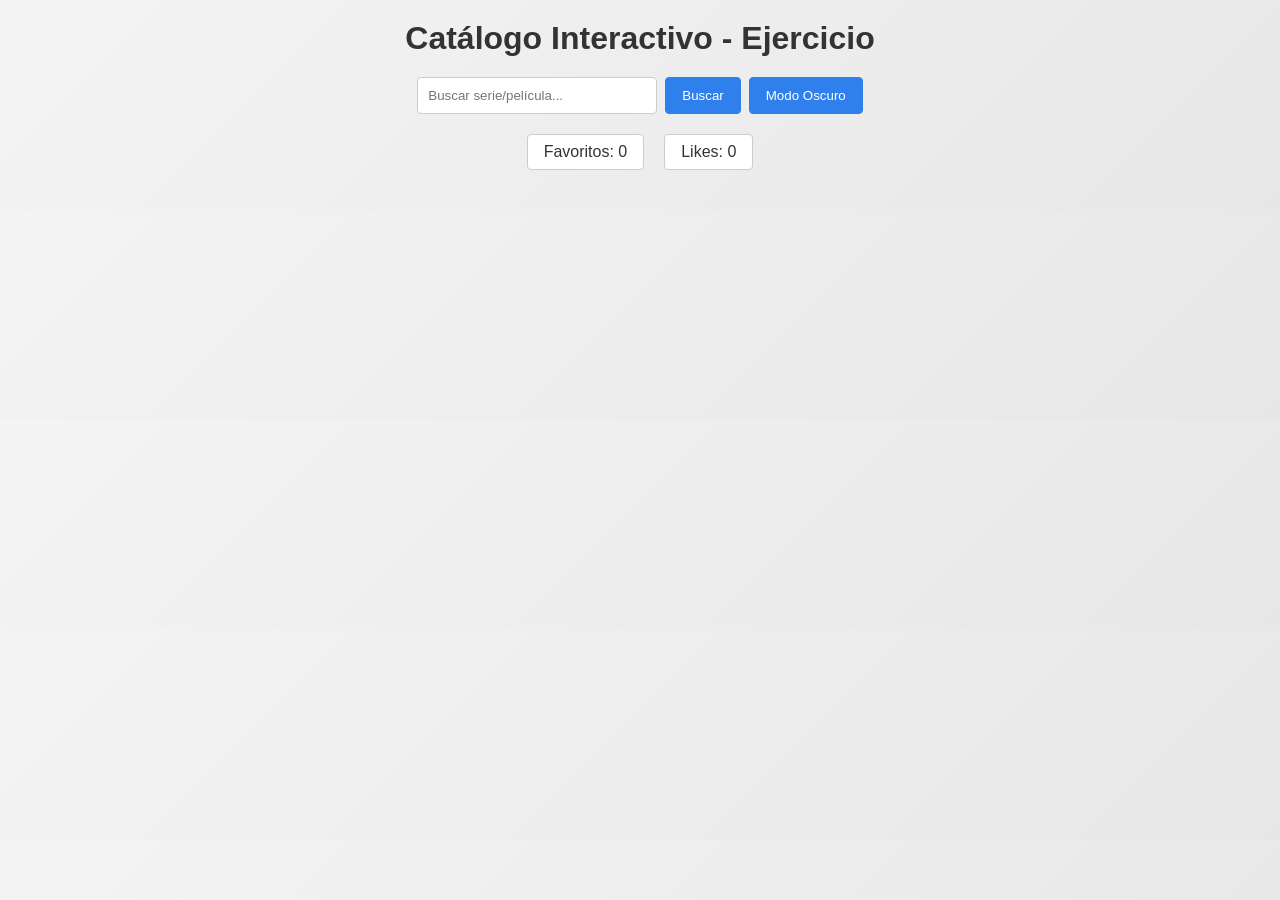
==== index.html @ c50c7bb9 "exercise" ====
<!DOCTYPE html>
<html lang="es">
    <head>
        <meta charset="UTF-8" />
        <title>Catálogo Interactivo - Ejercicio</title>
        <link rel="stylesheet" href="styles.css" />
        <script src="index.js" defer></script>
    </head>
    <body>
        <h1>Catálogo Interactivo - Ejercicio</h1>

        <!-- Barra de búsqueda -->
        <div class="search-bar">
            <input type="text" id="input-buscar" placeholder="Buscar serie/película..." />
            <button id="btn-buscar" class="btn">Buscar</button>
            <button id="btn-oscuro" class="btn">Modo Oscuro</button>
        </div>

        <!-- Muestra totales de Favoritos y Likes -->
        <div class="counters-section">
            <p>Favoritos: <span id="total-favoritos">0</span></p>
            <p>Likes: <span id="total-likes">0</span></p>
        </div>

        <!-- Contenedor principal para el catálogo -->
        <div id="catalogo"></div>
    </body>
</html>
---- styles.css ----
/* -------------------------------------------------
   RESET BÁSICO
   ------------------------------------------------- */
* {
    margin: 0;
    padding: 0;
    box-sizing: border-box;
}

/* -------------------------------------------------
     ESTILOS GENERALES
     ------------------------------------------------- */
body {
    font-family: "Segoe UI", Tahoma, Geneva, Verdana, sans-serif;
    margin: 20px;
    background: linear-gradient(135deg, #f4f4f4 0%, #e7e7e7 100%);
    color: #333;
    transition: background-color 0.3s, color 0.3s;
}

h1 {
    text-align: center;
    margin-bottom: 20px;
    font-weight: 600;
}

/* -------------------------------------------------
     BARRA DE BÚSQUEDA
     ------------------------------------------------- */
.search-bar {
    display: flex;
    justify-content: center;
    margin-bottom: 20px;
    gap: 8px;
}

.search-bar input[type="text"] {
    padding: 10px;
    width: 240px;
    border: 1px solid #ccc;
    border-radius: 4px;
    outline: none;
    transition: border-color 0.2s;
}
.search-bar input[type="text"]:focus {
    border-color: #2f80ed;
}

.search-bar .btn {
    padding: 10px 16px;
    border: 1px solid #2f80ed;
    background-color: #2f80ed;
    color: #fff;
    cursor: pointer;
    border-radius: 4px;
    transition: background-color 0.2s;
}
.search-bar .btn:hover {
    background-color: #1f4ba5;
}

/* -------------------------------------------------
     SECCIÓN DE CONTADORES
     ------------------------------------------------- */
.counters-section {
    display: flex;
    justify-content: center;
    gap: 20px;
    margin-bottom: 20px;
    font-size: 1rem;
}
.counters-section p {
    background-color: #fff;
    padding: 8px 16px;
    border-radius: 4px;
    border: 1px solid #ccc;
}

/* -------------------------------------------------
     CATÁLOGO (GRID LAYOUT)
     ------------------------------------------------- */
#catalogo {
    display: grid;
    grid-template-columns: repeat(auto-fill, minmax(220px, 1fr));
    gap: 20px;
    padding: 0 20px;
    transition: all 0.3s;
}

/* -------------------------------------------------
     TARJETAS DEL CATÁLOGO
     ------------------------------------------------- */
.catalog-card {
    background-color: #fff;
    border: 2px solid #ddd;
    border-radius: 10px;
    box-shadow: 0 3px 6px rgba(0, 0, 0, 0.15);
    padding: 16px;
    text-align: center;
    transition: transform 0.2s ease-in-out, border-color 0.2s, background-color 0.3s;
    position: relative;
}
.catalog-card:hover {
    transform: translateY(-4px);
    border-color: #2f80ed;
}

/* Título dentro de cada tarjeta */
.catalog-card h3 {
    margin-bottom: 10px;
    font-size: 1.1rem;
    color: #333;
    transition: color 0.2s;
}

/* Botones dentro de la tarjeta */
.catalog-card .btn {
    display: inline-flex;
    align-items: center;
    margin: 5px;
    padding: 6px 12px;
    border: 1px solid #0288d1;
    border-radius: 4px;
    background-color: #03a9f4;
    color: #fff;
    cursor: pointer;
    transition: background-color 0.2s, border-color 0.2s;
}
.catalog-card .btn:hover {
    background-color: #0288d1;
}

/* -------------------------------------------------
     CLASES PARA MARCAR ESTADOS
     ------------------------------------------------- */

/* Si la tarjeta es "Favorito" */
.favorito-activo {
    border-color: gold !important;
    box-shadow: 0 4px 10px rgba(255, 215, 0, 0.4);
}

/* Si la tarjeta está "Like": fondo rojo suave */
.like-activo {
    background-color: #ffe5e5 !important; /* Rojo suave */
    /* El botón "Like" también lleva la clase .like-activo,
       lo que hace que tome color rojo. */
}

/* El botón "Like" en rojo */
.catalog-card .btn.like-activo {
    background-color: #ef5350 !important;
    border-color: #d32f2f !important;
    color: #fff !important;
}

/* -------------------------------------------------
     MODO OSCURO
     ------------------------------------------------- */
.modo-oscuro {
    background: #2e2e2e; /* Un fondo oscuro */
    color: #e0e0e0;
}

.modo-oscuro #catalogo .catalog-card {
    background-color: #3a3a3a;
    border-color: #666;
}

.modo-oscuro input,
.modo-oscuro .btn {
    border-color: #444;
}

/* Para ver el texto de las tarjetas más claro en modo oscuro y ajustes si está favorito o no. */
.modo-oscuro .catalog-card h3 {
    color: #f0f0f0;
}

.modo-oscuro .catalog-card.like-activo h3 {
    color: #3a3a3a;
}

.modo-oscuro .counters-section p {
    color: #2e2e2e;
}
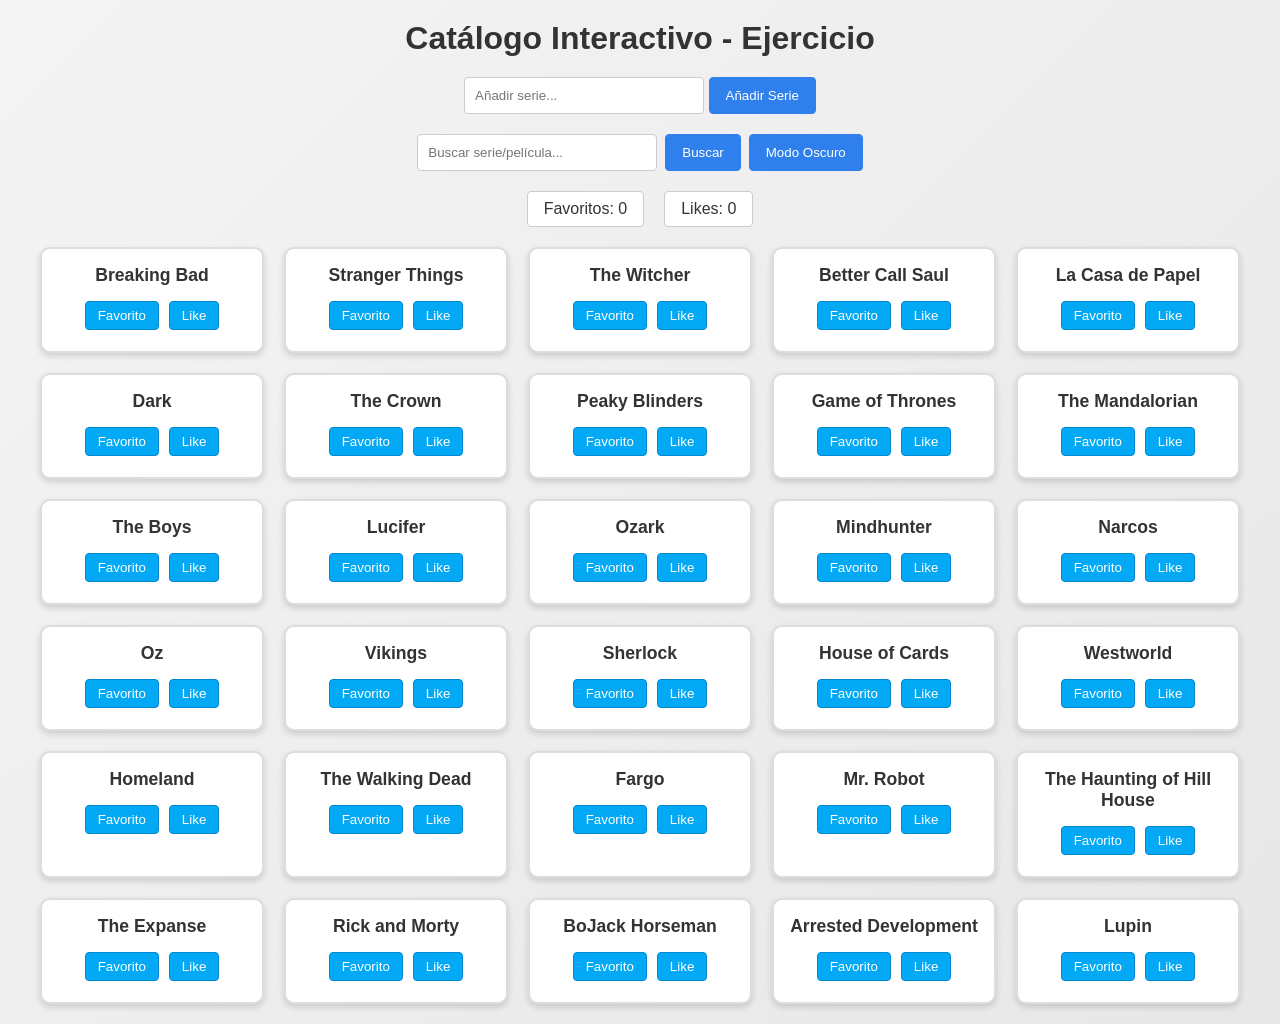
==== commit c4e2df63: "add exercise 1 Bonus" ====
--- a/index.html
+++ b/index.html
@@ -1,28 +1,37 @@
 <!DOCTYPE html>
 <html lang="es">
-    <head>
-        <meta charset="UTF-8" />
-        <title>Catálogo Interactivo - Ejercicio</title>
-        <link rel="stylesheet" href="styles.css" />
-        <script src="index.js" defer></script>
-    </head>
-    <body>
-        <h1>Catálogo Interactivo - Ejercicio</h1>
 
-        <!-- Barra de búsqueda -->
-        <div class="search-bar">
-            <input type="text" id="input-buscar" placeholder="Buscar serie/película..." />
-            <button id="btn-buscar" class="btn">Buscar</button>
-            <button id="btn-oscuro" class="btn">Modo Oscuro</button>
-        </div>
+<head>
+    <meta charset="UTF-8" />
+    <title>Catálogo Interactivo - Ejercicio</title>
+    <link rel="stylesheet" href="styles.css" />
+    <script src="index.js" defer></script>
+</head>
 
-        <!-- Muestra totales de Favoritos y Likes -->
-        <div class="counters-section">
-            <p>Favoritos: <span id="total-favoritos">0</span></p>
-            <p>Likes: <span id="total-likes">0</span></p>
-        </div>
+<body>
+    <h1>Catálogo Interactivo - Ejercicio</h1>
+<!-- Barra para añadir series nuevas-->
+    <div class="add-series-bar">
+        <form action="#s" method="get">
+            <input type="text" name="input-new-serie" id="input-new-serie" placeholder="Añadir serie...">
+            <button id="btn-añadir" class="btn">Añadir Serie</button>
+        </form>
+    </div>
+    <!-- Barra de búsqueda -->
+    <div class="search-bar">
+        <input type="text" id="input-buscar" placeholder="Buscar serie/película..." />
+        <button id="btn-buscar" class="btn">Buscar</button>
+        <button id="btn-oscuro" class="btn">Modo Oscuro</button>
+    </div>
 
-        <!-- Contenedor principal para el catálogo -->
-        <div id="catalogo"></div>
-    </body>
-</html>
+    <!-- Muestra totales de Favoritos y Likes -->
+    <div class="counters-section">
+        <p>Favoritos: <span id="total-favoritos">0</span></p>
+        <p>Likes: <span id="total-likes">0</span></p>
+    </div>
+
+    <!-- Contenedor principal para el catálogo -->
+    <div id="catalogo"></div>
+</body>
+
+</html>
--- a/styles.css
+++ b/styles.css
@@ -2,132 +2,168 @@
    RESET BÁSICO
    ------------------------------------------------- */
 * {
-    margin: 0;
-    padding: 0;
-    box-sizing: border-box;
+	margin: 0;
+	padding: 0;
+	box-sizing: border-box;
 }
 
 /* -------------------------------------------------
      ESTILOS GENERALES
      ------------------------------------------------- */
 body {
-    font-family: "Segoe UI", Tahoma, Geneva, Verdana, sans-serif;
-    margin: 20px;
-    background: linear-gradient(135deg, #f4f4f4 0%, #e7e7e7 100%);
-    color: #333;
-    transition: background-color 0.3s, color 0.3s;
+	font-family: "Segoe UI", Tahoma, Geneva, Verdana, sans-serif;
+	margin: 20px;
+	background: linear-gradient(135deg, #f4f4f4 0%, #e7e7e7 100%);
+	color: #333;
+	transition: background-color 0.3s, color 0.3s;
 }
 
 h1 {
-    text-align: center;
-    margin-bottom: 20px;
-    font-weight: 600;
+	text-align: center;
+	margin-bottom: 20px;
+	font-weight: 600;
 }
 
 /* -------------------------------------------------
      BARRA DE BÚSQUEDA
      ------------------------------------------------- */
 .search-bar {
-    display: flex;
-    justify-content: center;
-    margin-bottom: 20px;
-    gap: 8px;
+	display: flex;
+	justify-content: center;
+	margin-bottom: 20px;
+	gap: 8px;
 }
 
 .search-bar input[type="text"] {
-    padding: 10px;
-    width: 240px;
-    border: 1px solid #ccc;
-    border-radius: 4px;
-    outline: none;
-    transition: border-color 0.2s;
+	padding: 10px;
+	width: 240px;
+	border: 1px solid #ccc;
+	border-radius: 4px;
+	outline: none;
+	transition: border-color 0.2s;
 }
 .search-bar input[type="text"]:focus {
-    border-color: #2f80ed;
+	border-color: #2f80ed;
 }
 
 .search-bar .btn {
-    padding: 10px 16px;
-    border: 1px solid #2f80ed;
-    background-color: #2f80ed;
-    color: #fff;
-    cursor: pointer;
-    border-radius: 4px;
-    transition: background-color 0.2s;
+	padding: 10px 16px;
+	border: 1px solid #2f80ed;
+	background-color: #2f80ed;
+	color: #fff;
+	cursor: pointer;
+	border-radius: 4px;
+	transition: background-color 0.2s;
 }
 .search-bar .btn:hover {
-    background-color: #1f4ba5;
+	background-color: #1f4ba5;
+}
+/*------------------------------------------------
+    SECCION AÑADIR SERIES
+-------------------------------------------------*/
+.add-series-bar {
+	display: flex;
+	justify-content: center;
+	margin-bottom: 20px;
+	gap: 8px;
+}
+
+.add-series-bar input[type="text"] {
+	padding: 10px;
+	width: 240px;
+	border: 1px solid #ccc;
+	border-radius: 4px;
+	outline: none;
+	transition: border-color 0.2s;
+}
+
+.add-series-bar input[type="text"]:focus {
+	border-color: #2f80ed;
+}
+
+.add-series-bar .btn {
+	padding: 10px 16px;
+	border: 1px solid #2f80ed;
+	background-color: #2f80ed;
+	color: #fff;
+	cursor: pointer;
+	border-radius: 4px;
+	transition: background-color 0.2s;
+}
+
+.add-series-bar .btn:focus {
+	background-color: #1f4ba5;
 }
 
 /* -------------------------------------------------
      SECCIÓN DE CONTADORES
      ------------------------------------------------- */
 .counters-section {
-    display: flex;
-    justify-content: center;
-    gap: 20px;
-    margin-bottom: 20px;
-    font-size: 1rem;
+	display: flex;
+	justify-content: center;
+	gap: 20px;
+	margin-bottom: 20px;
+	font-size: 1rem;
 }
 .counters-section p {
-    background-color: #fff;
-    padding: 8px 16px;
-    border-radius: 4px;
-    border: 1px solid #ccc;
+	background-color: #fff;
+	padding: 8px 16px;
+	border-radius: 4px;
+	border: 1px solid #ccc;
 }
 
 /* -------------------------------------------------
      CATÁLOGO (GRID LAYOUT)
      ------------------------------------------------- */
 #catalogo {
-    display: grid;
-    grid-template-columns: repeat(auto-fill, minmax(220px, 1fr));
-    gap: 20px;
-    padding: 0 20px;
-    transition: all 0.3s;
+	display: grid;
+	grid-template-columns: repeat(auto-fill, minmax(220px, 1fr));
+	gap: 20px;
+	padding: 0 20px;
+	transition: all 0.3s;
 }
 
 /* -------------------------------------------------
      TARJETAS DEL CATÁLOGO
      ------------------------------------------------- */
 .catalog-card {
-    background-color: #fff;
-    border: 2px solid #ddd;
-    border-radius: 10px;
-    box-shadow: 0 3px 6px rgba(0, 0, 0, 0.15);
-    padding: 16px;
-    text-align: center;
-    transition: transform 0.2s ease-in-out, border-color 0.2s, background-color 0.3s;
-    position: relative;
+	background-color: #fff;
+	border: 2px solid #ddd;
+	border-radius: 10px;
+	box-shadow: 0 3px 6px rgba(0, 0, 0, 0.15);
+	padding: 16px;
+	text-align: center;
+	transition: transform 0.2s ease-in-out, border-color 0.2s, background-color 0.3s;
+	position: relative;
 }
 .catalog-card:hover {
-    transform: translateY(-4px);
-    border-color: #2f80ed;
+	transform: translateY(-4px);
+	border-color: #2f80ed;
 }
 
 /* Título dentro de cada tarjeta */
 .catalog-card h3 {
-    margin-bottom: 10px;
-    font-size: 1.1rem;
-    color: #333;
-    transition: color 0.2s;
+	margin-bottom: 10px;
+	font-size: 1.1rem;
+	color: #333;
+	transition: color 0.2s;
 }
 
 /* Botones dentro de la tarjeta */
 .catalog-card .btn {
-    display: inline-flex;
-    align-items: center;
-    margin: 5px;
-    padding: 6px 12px;
-    border: 1px solid #0288d1;
-    border-radius: 4px;
-    background-color: #03a9f4;
-    color: #fff;
-    cursor: pointer;
-    transition: background-color 0.2s, border-color 0.2s;
+	display: inline-flex;
+	align-items: center;
+	margin: 5px;
+	padding: 6px 12px;
+	border: 1px solid #0288d1;
+	border-radius: 4px;
+	background-color: #03a9f4;
+	color: #fff;
+	cursor: pointer;
+	transition: background-color 0.2s, border-color 0.2s;
 }
 .catalog-card .btn:hover {
-    background-color: #0288d1;
+	background-color: #0288d1;
 }
 
 /* -------------------------------------------------
@@ -136,51 +172,51 @@
 
 /* Si la tarjeta es "Favorito" */
 .favorito-activo {
-    border-color: gold !important;
-    box-shadow: 0 4px 10px rgba(255, 215, 0, 0.4);
+	border-color: gold !important;
+	box-shadow: 0 4px 10px rgba(255, 215, 0, 0.4);
 }
 
 /* Si la tarjeta está "Like": fondo rojo suave */
 .like-activo {
-    background-color: #ffe5e5 !important; /* Rojo suave */
-    /* El botón "Like" también lleva la clase .like-activo,
+	background-color: #ffe5e5 !important; /* Rojo suave */
+	/* El botón "Like" también lleva la clase .like-activo,
        lo que hace que tome color rojo. */
 }
 
 /* El botón "Like" en rojo */
 .catalog-card .btn.like-activo {
-    background-color: #ef5350 !important;
-    border-color: #d32f2f !important;
-    color: #fff !important;
+	background-color: #ef5350 !important;
+	border-color: #d32f2f !important;
+	color: #fff !important;
 }
 
 /* -------------------------------------------------
      MODO OSCURO
      ------------------------------------------------- */
 .modo-oscuro {
-    background: #2e2e2e; /* Un fondo oscuro */
-    color: #e0e0e0;
+	background: #2e2e2e; /* Un fondo oscuro */
+	color: #e0e0e0;
 }
 
 .modo-oscuro #catalogo .catalog-card {
-    background-color: #3a3a3a;
-    border-color: #666;
+	background-color: #3a3a3a;
+	border-color: #666;
 }
 
 .modo-oscuro input,
 .modo-oscuro .btn {
-    border-color: #444;
+	border-color: #444;
 }
 
 /* Para ver el texto de las tarjetas más claro en modo oscuro y ajustes si está favorito o no. */
 .modo-oscuro .catalog-card h3 {
-    color: #f0f0f0;
+	color: #f0f0f0;
 }
 
 .modo-oscuro .catalog-card.like-activo h3 {
-    color: #3a3a3a;
+	color: #3a3a3a;
 }
 
 .modo-oscuro .counters-section p {
-    color: #2e2e2e;
-}
+	color: #2e2e2e;
+}
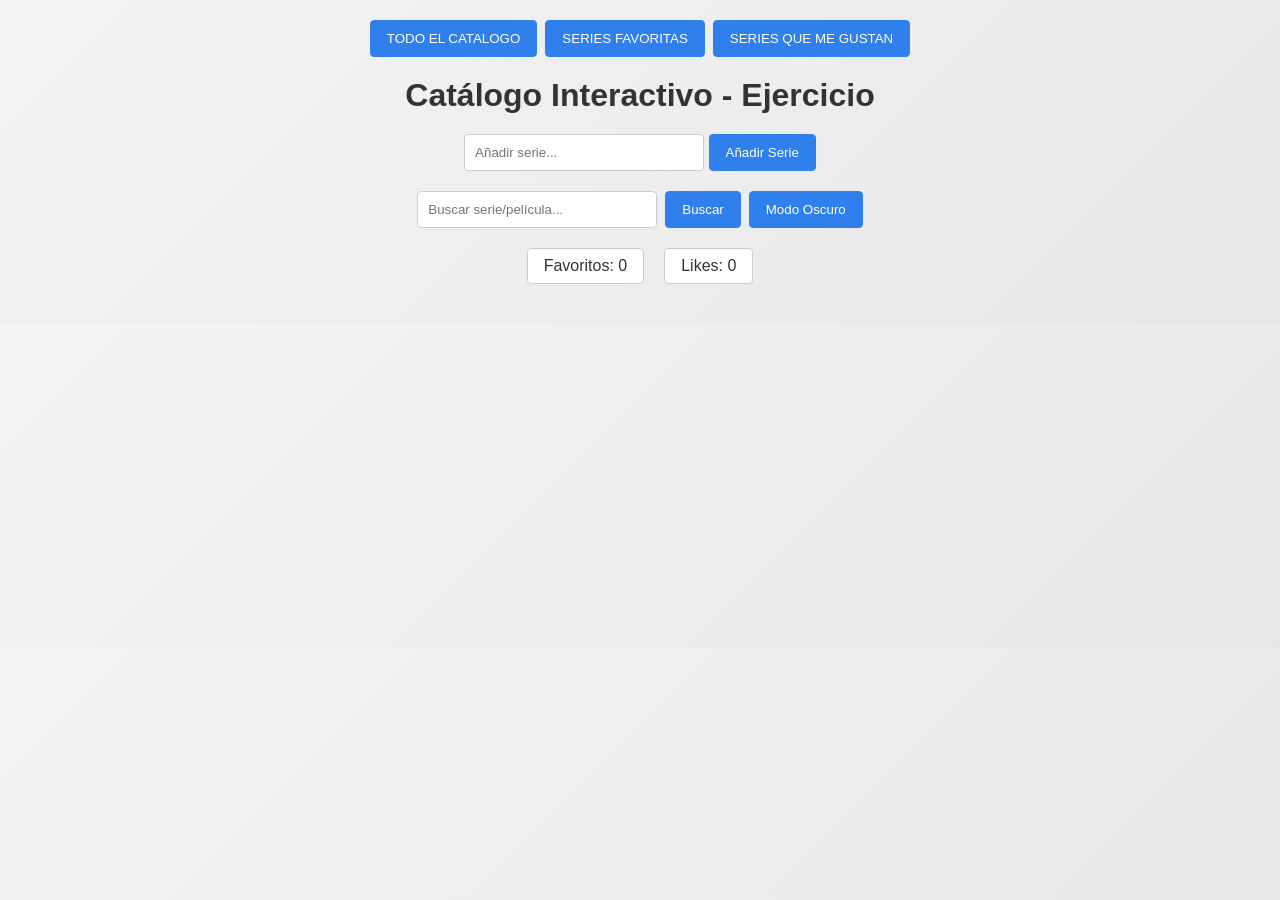
==== commit 1b0075ca: "add part 4 (favorites screen)" ====
--- a/index.html
+++ b/index.html
@@ -9,6 +9,17 @@
 </head>
 
 <body>
+<nav class="navigation-container">
+    <div class="main-screen-button-container">
+        <button id="btn-main-screen" class="btn">TODO EL CATALOGO</button>
+    </div>
+    <div class="fav-screen-button-container">
+        <button id="btn-fav-screen" class="btn">SERIES FAVORITAS</button>
+    </div>
+    <div class="liked-screen-button-container">
+        <button id="btn-liked-screen" class="btn">SERIES QUE ME GUSTAN</button>
+    </div>
+</nav>
     <h1>Catálogo Interactivo - Ejercicio</h1>
 <!-- Barra para añadir series nuevas-->
     <div class="add-series-bar">
--- a/styles.css
+++ b/styles.css
@@ -23,6 +23,30 @@
 	margin-bottom: 20px;
 	font-weight: 600;
 }
+/*----------------------------------------------------
+		BARRA DE NAVEGACION
+------------------------------------------------------*/
+.navigation-container{
+	display: flex;
+	justify-content: center;
+	margin-bottom: 20px;
+	gap: 8px;
+
+}
+
+.navigation-container .btn {
+	padding: 10px 16px;
+	border: 1px solid #2f80ed;
+	background-color: #2f80ed;
+	color: #fff;
+	cursor: pointer;
+	border-radius: 4px;
+	transition: background-color 0.2s;
+}
+
+.navigation-container .btn:hover {
+	background-color: #1f4ba5;
+}
 
 /* -------------------------------------------------
      BARRA DE BÚSQUEDA
@@ -91,7 +115,7 @@
 	transition: background-color 0.2s;
 }
 
-.add-series-bar .btn:focus {
+.add-series-bar .btn:hover {
 	background-color: #1f4ba5;
 }
 
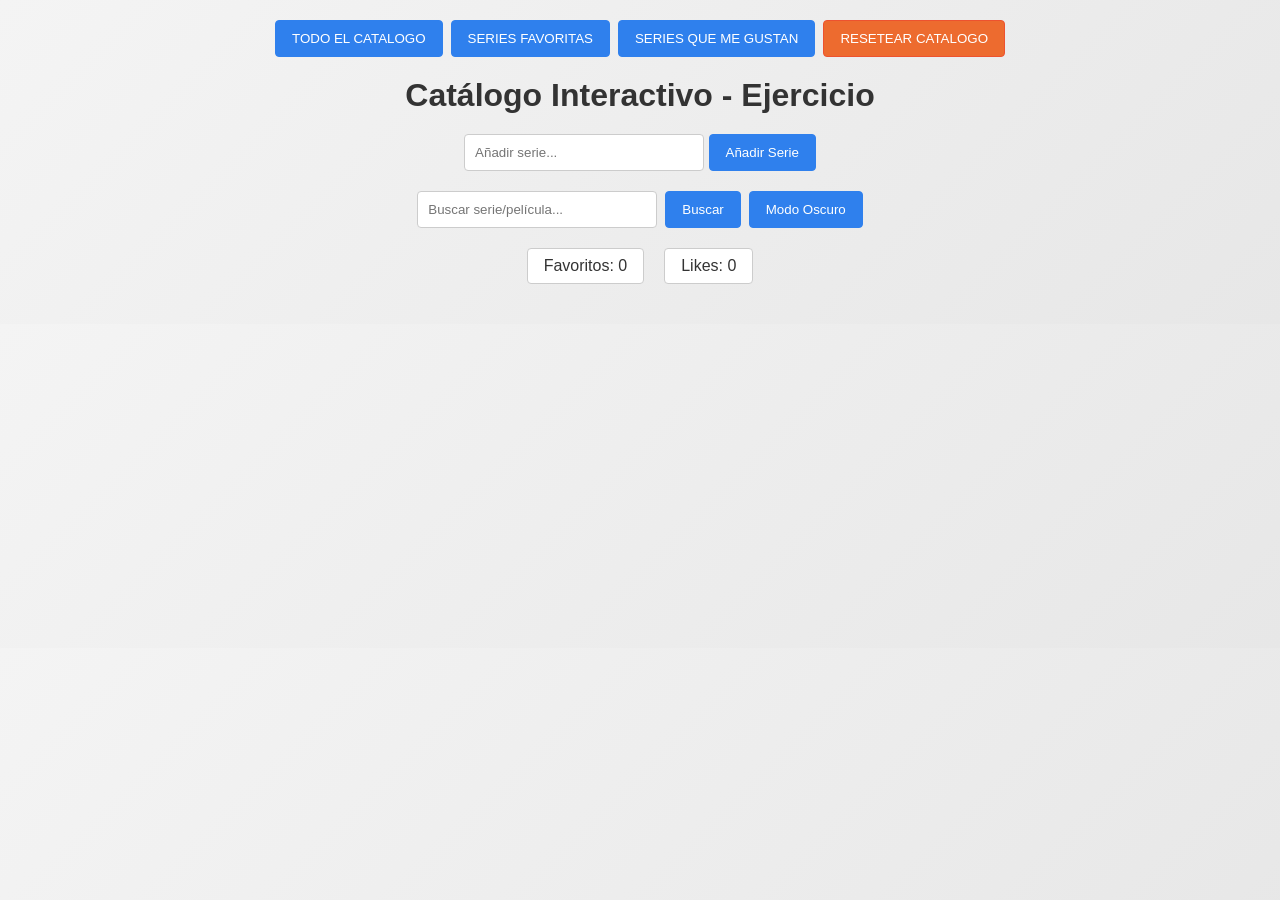
==== commit 6bdf3818: "add SuperBonus of DOM-event exercise" ====
--- a/index.html
+++ b/index.html
@@ -18,6 +18,9 @@
     </div>
     <div class="liked-screen-button-container">
         <button id="btn-liked-screen" class="btn">SERIES QUE ME GUSTAN</button>
+    </div>
+    <div class="reset-button-container">
+        <button id="btn-reiniciar-catalogo" class="btn btn-reiniciar">RESETEAR CATALOGO</button>
     </div>
 </nav>
     <h1>Catálogo Interactivo - Ejercicio</h1>
--- a/styles.css
+++ b/styles.css
@@ -26,12 +26,11 @@
 /*----------------------------------------------------
 		BARRA DE NAVEGACION
 ------------------------------------------------------*/
-.navigation-container{
+.navigation-container {
 	display: flex;
 	justify-content: center;
 	margin-bottom: 20px;
 	gap: 8px;
-
 }
 
 .navigation-container .btn {
@@ -46,6 +45,15 @@
 
 .navigation-container .btn:hover {
 	background-color: #1f4ba5;
+}
+
+.navigation-container .btn-reiniciar {
+	border: 1px solid #ed522f;
+	background-color: #ed6b2f;
+}
+.navigation-container .btn-reiniciar:hover {
+	background-color: #a54c1f;
+
 }
 
 /* -------------------------------------------------
@@ -190,6 +198,22 @@
 	background-color: #0288d1;
 }
 
+.catalog-card .btn-eliminar {
+	position: absolute;
+	right: 5px;
+	top: 5px;
+	padding: 4px;
+	background-color: #e60606;
+	border: 2px solid #a10000;
+	border-radius: 4px;
+	font-size: 12px;
+	color: black;
+	transition: background-color 0.2s, border-color 0.2s;
+}
+.catalog-card .btn-eliminar:hover {
+	background-color: #9c0505;
+}
+
 /* -------------------------------------------------
      CLASES PARA MARCAR ESTADOS
      ------------------------------------------------- */
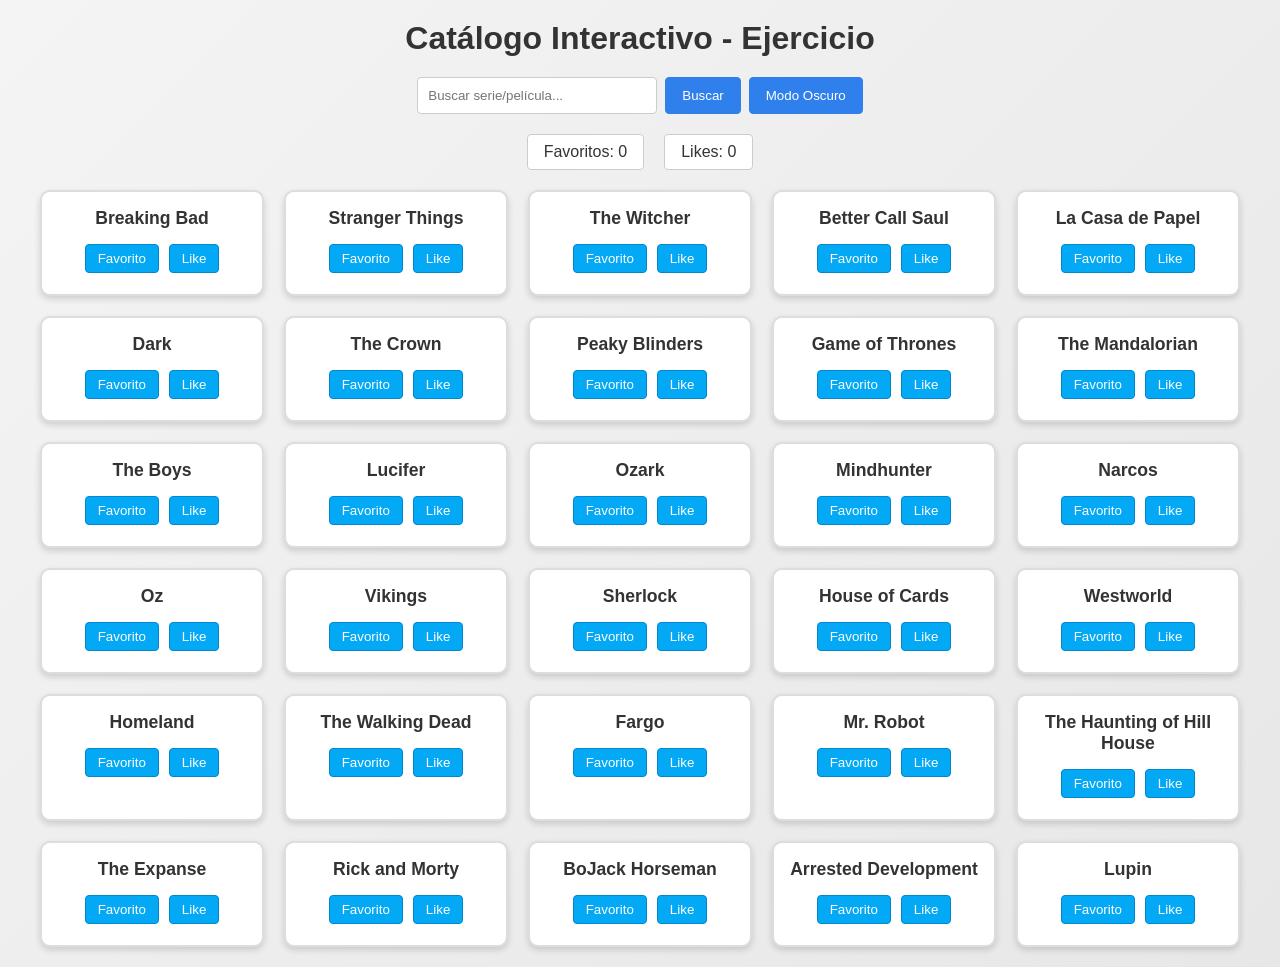
==== commit d6762ed4: "add new js file with refactored code (no superbonus include)" ====
--- a/index.html
+++ b/index.html
@@ -5,11 +5,11 @@
     <meta charset="UTF-8" />
     <title>Catálogo Interactivo - Ejercicio</title>
     <link rel="stylesheet" href="styles.css" />
-    <script src="index.js" defer></script>
+    <script src="script.js" defer></script>
 </head>
 
 <body>
-<nav class="navigation-container">
+<!-- <nav class="navigation-container">
     <div class="main-screen-button-container">
         <button id="btn-main-screen" class="btn">TODO EL CATALOGO</button>
     </div>
@@ -22,15 +22,9 @@
     <div class="reset-button-container">
         <button id="btn-reiniciar-catalogo" class="btn btn-reiniciar">RESETEAR CATALOGO</button>
     </div>
-</nav>
+</nav> -->
     <h1>Catálogo Interactivo - Ejercicio</h1>
 <!-- Barra para añadir series nuevas-->
-    <div class="add-series-bar">
-        <form action="#s" method="get">
-            <input type="text" name="input-new-serie" id="input-new-serie" placeholder="Añadir serie...">
-            <button id="btn-añadir" class="btn">Añadir Serie</button>
-        </form>
-    </div>
     <!-- Barra de búsqueda -->
     <div class="search-bar">
         <input type="text" id="input-buscar" placeholder="Buscar serie/película..." />
@@ -45,7 +39,9 @@
     </div>
 
     <!-- Contenedor principal para el catálogo -->
-    <div id="catalogo"></div>
+    <div id="catalogo">
+        <span>TextoDePrueba</span>
+    </div>
 </body>
 
 </html>
--- a/styles.css
+++ b/styles.css
@@ -53,7 +53,6 @@
 }
 .navigation-container .btn-reiniciar:hover {
 	background-color: #a54c1f;
-
 }
 
 /* -------------------------------------------------
@@ -168,10 +167,10 @@
 	transition: transform 0.2s ease-in-out, border-color 0.2s, background-color 0.3s;
 	position: relative;
 }
-.catalog-card:hover {
+/* .catalog-card:hover {
 	transform: translateY(-4px);
 	border-color: #2f80ed;
-}
+} */
 
 /* Título dentro de cada tarjeta */
 .catalog-card h3 {
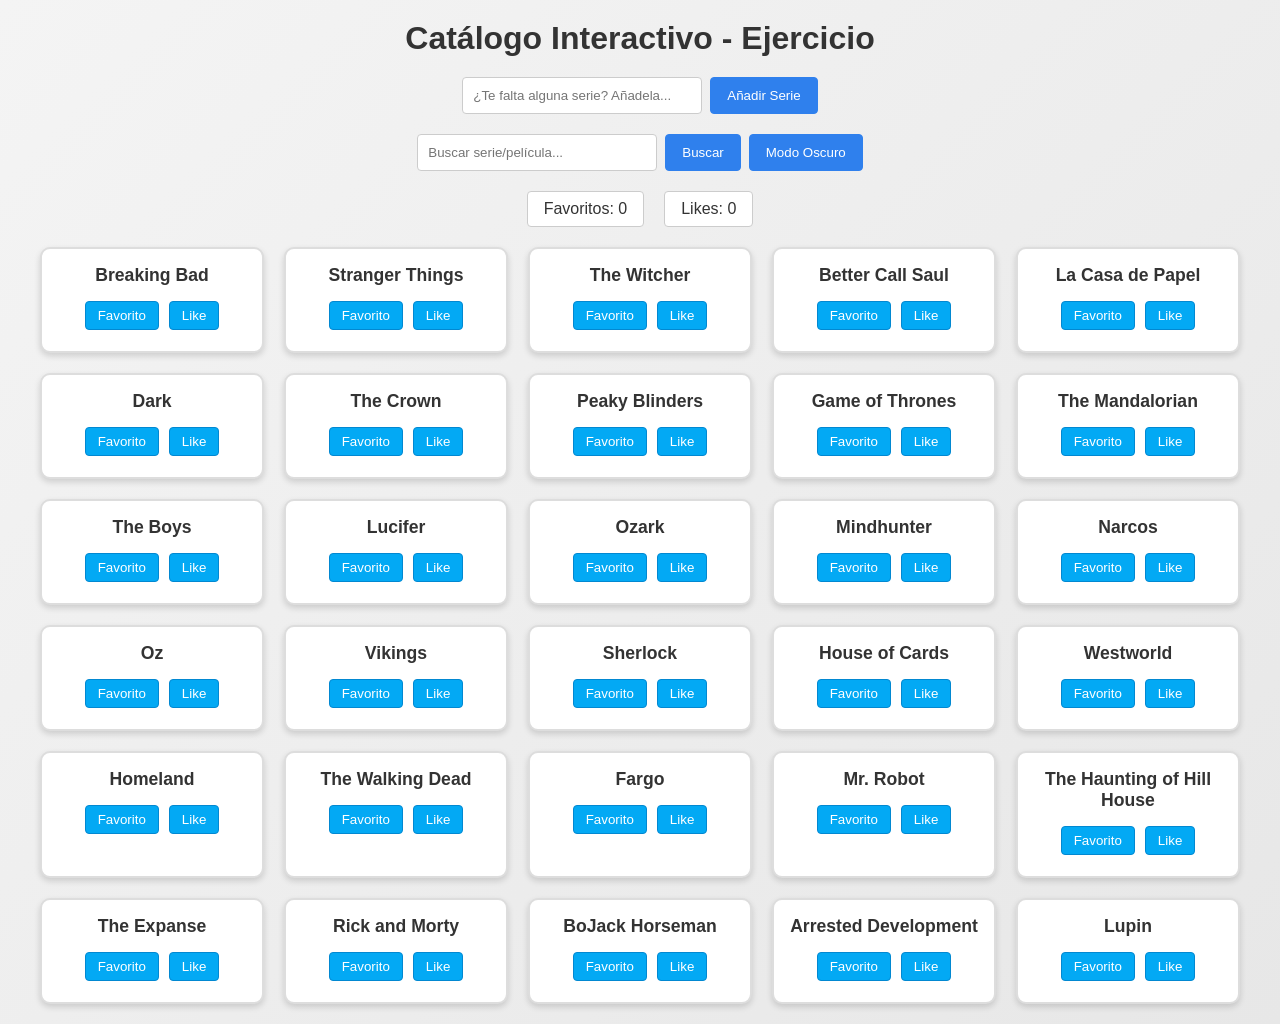
==== commit c7b351e0: "add script.js with points: 1, 2 and 3 of superBonus" ====
--- a/index.html
+++ b/index.html
@@ -40,7 +40,6 @@
 
     <!-- Contenedor principal para el catálogo -->
     <div id="catalogo">
-        <span>TextoDePrueba</span>
     </div>
 </body>
 
--- a/styles.css
+++ b/styles.css
@@ -23,10 +23,10 @@
 	margin-bottom: 20px;
 	font-weight: 600;
 }
-/*----------------------------------------------------
+/* ----------------------------------------------------
 		BARRA DE NAVEGACION
 ------------------------------------------------------*/
-.navigation-container {
+/* .navigation-container {
 	display: flex;
 	justify-content: center;
 	margin-bottom: 20px;
@@ -53,6 +53,34 @@
 }
 .navigation-container .btn-reiniciar:hover {
 	background-color: #a54c1f;
+} */
+
+
+/* ----------- FORMULARIO AÑADIR SERIE --------- */
+#form-container {
+	display: flex;
+	justify-content: center;
+	gap: 8px;
+	margin-bottom: 20px;
+}
+
+#form-container input[type="text"] {
+	padding: 10px;
+	width: 240px;
+	border: 1px solid #ccc;
+	border-radius: 4px;
+	outline: none;
+	transition: border-color 0.2s;
+}
+
+#form-container .btn {
+	padding: 10px 16px;
+	border: 1px solid #2f80ed;
+	background-color: #2f80ed;
+	color: #fff;
+	cursor: pointer;
+	border-radius: 4px;
+	transition: background-color 0.2s;
 }
 
 /* -------------------------------------------------
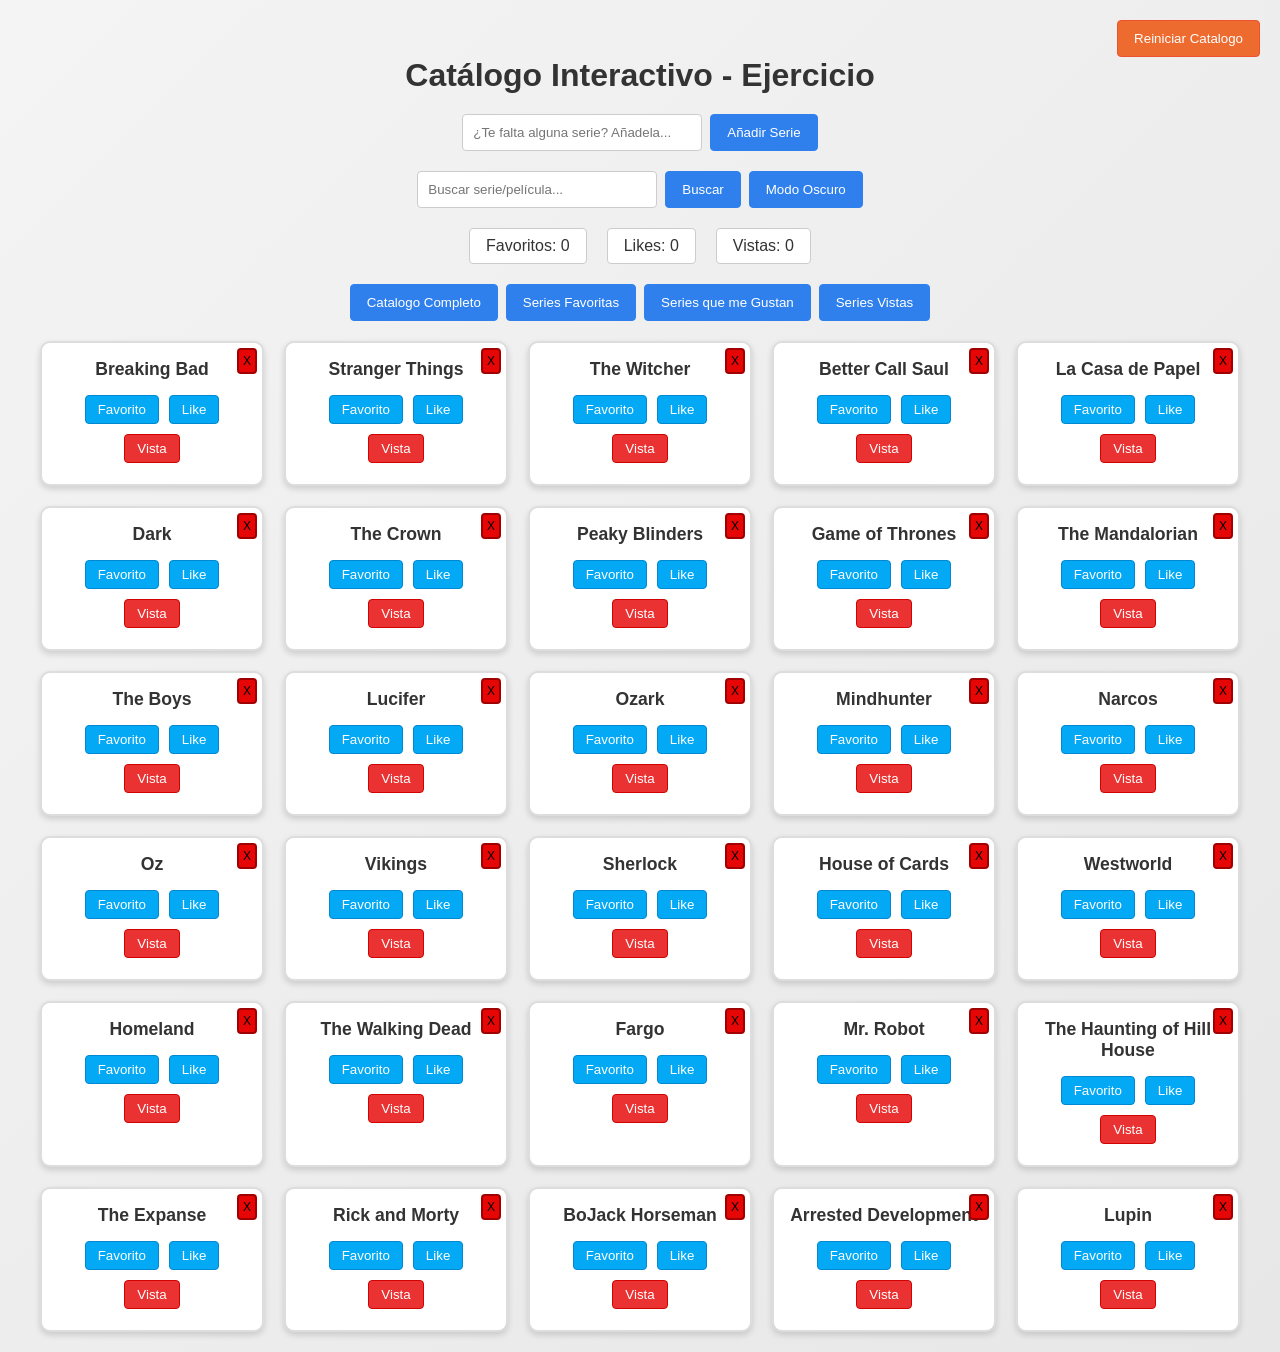
==== commit e7a9913a: "add watched button and watched reccount display" ====
--- a/index.html
+++ b/index.html
@@ -9,7 +9,7 @@
 </head>
 
 <body>
-<!-- <nav class="navigation-container">
+    <!-- <nav class="navigation-container">
     <div class="main-screen-button-container">
         <button id="btn-main-screen" class="btn">TODO EL CATALOGO</button>
     </div>
@@ -24,7 +24,7 @@
     </div>
 </nav> -->
     <h1>Catálogo Interactivo - Ejercicio</h1>
-<!-- Barra para añadir series nuevas-->
+    <!-- Barra para añadir series nuevas-->
     <!-- Barra de búsqueda -->
     <div class="search-bar">
         <input type="text" id="input-buscar" placeholder="Buscar serie/película..." />
@@ -36,6 +36,7 @@
     <div class="counters-section">
         <p>Favoritos: <span id="total-favoritos">0</span></p>
         <p>Likes: <span id="total-likes">0</span></p>
+        <p>Vistas: <span id="total-vistas">0</span></p>
     </div>
 
     <!-- Contenedor principal para el catálogo -->
--- a/styles.css
+++ b/styles.css
@@ -23,38 +23,25 @@
 	margin-bottom: 20px;
 	font-weight: 600;
 }
-/* ----------------------------------------------------
-		BARRA DE NAVEGACION
-------------------------------------------------------*/
-/* .navigation-container {
-	display: flex;
-	justify-content: center;
-	margin-bottom: 20px;
-	gap: 8px;
-}
-
-.navigation-container .btn {
-	padding: 10px 16px;
-	border: 1px solid #2f80ed;
-	background-color: #2f80ed;
-	color: #fff;
-	cursor: pointer;
-	border-radius: 4px;
-	transition: background-color 0.2s;
-}
-
-.navigation-container .btn:hover {
-	background-color: #1f4ba5;
-}
-
-.navigation-container .btn-reiniciar {
+/*  ---------- CONTENEDOR BOTON REINICIAR CATALOGO ------------ */
+#div-reset-container {
+	display: flex;
+	justify-content: flex-end;
+}
+
+#div-reset-container .btn-reset {
+	padding: 10px 16px;
+	color: #fff;
+	cursor: pointer;
+	border-radius: 4px;
+	transition: background-color 0.2s;
 	border: 1px solid #ed522f;
 	background-color: #ed6b2f;
 }
-.navigation-container .btn-reiniciar:hover {
+
+#div-reset-container .btn-reset:hover {
 	background-color: #a54c1f;
-} */
-
+}
 
 /* ----------- FORMULARIO AÑADIR SERIE --------- */
 #form-container {
@@ -117,42 +104,6 @@
 .search-bar .btn:hover {
 	background-color: #1f4ba5;
 }
-/*------------------------------------------------
-    SECCION AÑADIR SERIES
--------------------------------------------------*/
-.add-series-bar {
-	display: flex;
-	justify-content: center;
-	margin-bottom: 20px;
-	gap: 8px;
-}
-
-.add-series-bar input[type="text"] {
-	padding: 10px;
-	width: 240px;
-	border: 1px solid #ccc;
-	border-radius: 4px;
-	outline: none;
-	transition: border-color 0.2s;
-}
-
-.add-series-bar input[type="text"]:focus {
-	border-color: #2f80ed;
-}
-
-.add-series-bar .btn {
-	padding: 10px 16px;
-	border: 1px solid #2f80ed;
-	background-color: #2f80ed;
-	color: #fff;
-	cursor: pointer;
-	border-radius: 4px;
-	transition: background-color 0.2s;
-}
-
-.add-series-bar .btn:hover {
-	background-color: #1f4ba5;
-}
 
 /* -------------------------------------------------
      SECCIÓN DE CONTADORES
@@ -169,6 +120,29 @@
 	padding: 8px 16px;
 	border-radius: 4px;
 	border: 1px solid #ccc;
+}
+
+/*  -------------- DIV PARA BOTONES DE FILTRO ---------------- */
+.div-filter-libraries {
+	display: flex;
+	justify-content: center;
+	gap: 8px;
+
+	margin-bottom: 20px;
+}
+
+.div-filter-libraries .btn {
+	padding: 10px 16px;
+	border: 1px solid #2f80ed;
+	background-color: #2f80ed;
+	color: #fff;
+	cursor: pointer;
+	border-radius: 4px;
+	transition: background-color 0.2s;
+}
+
+.div-filter-libraries .btn:hover {
+	background-color: #1f4ba5;
 }
 
 /* -------------------------------------------------
@@ -225,7 +199,34 @@
 	background-color: #0288d1;
 }
 
-.catalog-card .btn-eliminar {
+.catalog-card .btn-watched {
+	display: inline-flex;
+	align-items: center;
+	margin: 5px;
+	padding: 6px 12px;
+	border: 1px solid #d10202;
+	border-radius: 4px;
+	background-color: #ea3232;
+	color: #fff;
+	cursor: pointer;
+	transition: background-color 0.2s, border-color 0.2s;
+}
+
+.catalog-card .btn-watched:hover {
+	background-color: #d10202;
+}
+
+.catalog-card .watched-activo {
+	border: 1px solid #005a05;
+	background-color: #029809;
+}
+
+.catalog-card .watched-activo:hover {
+	background-color: #005404;
+}
+
+
+.catalog-card .btn-delete {
 	position: absolute;
 	right: 5px;
 	top: 5px;
